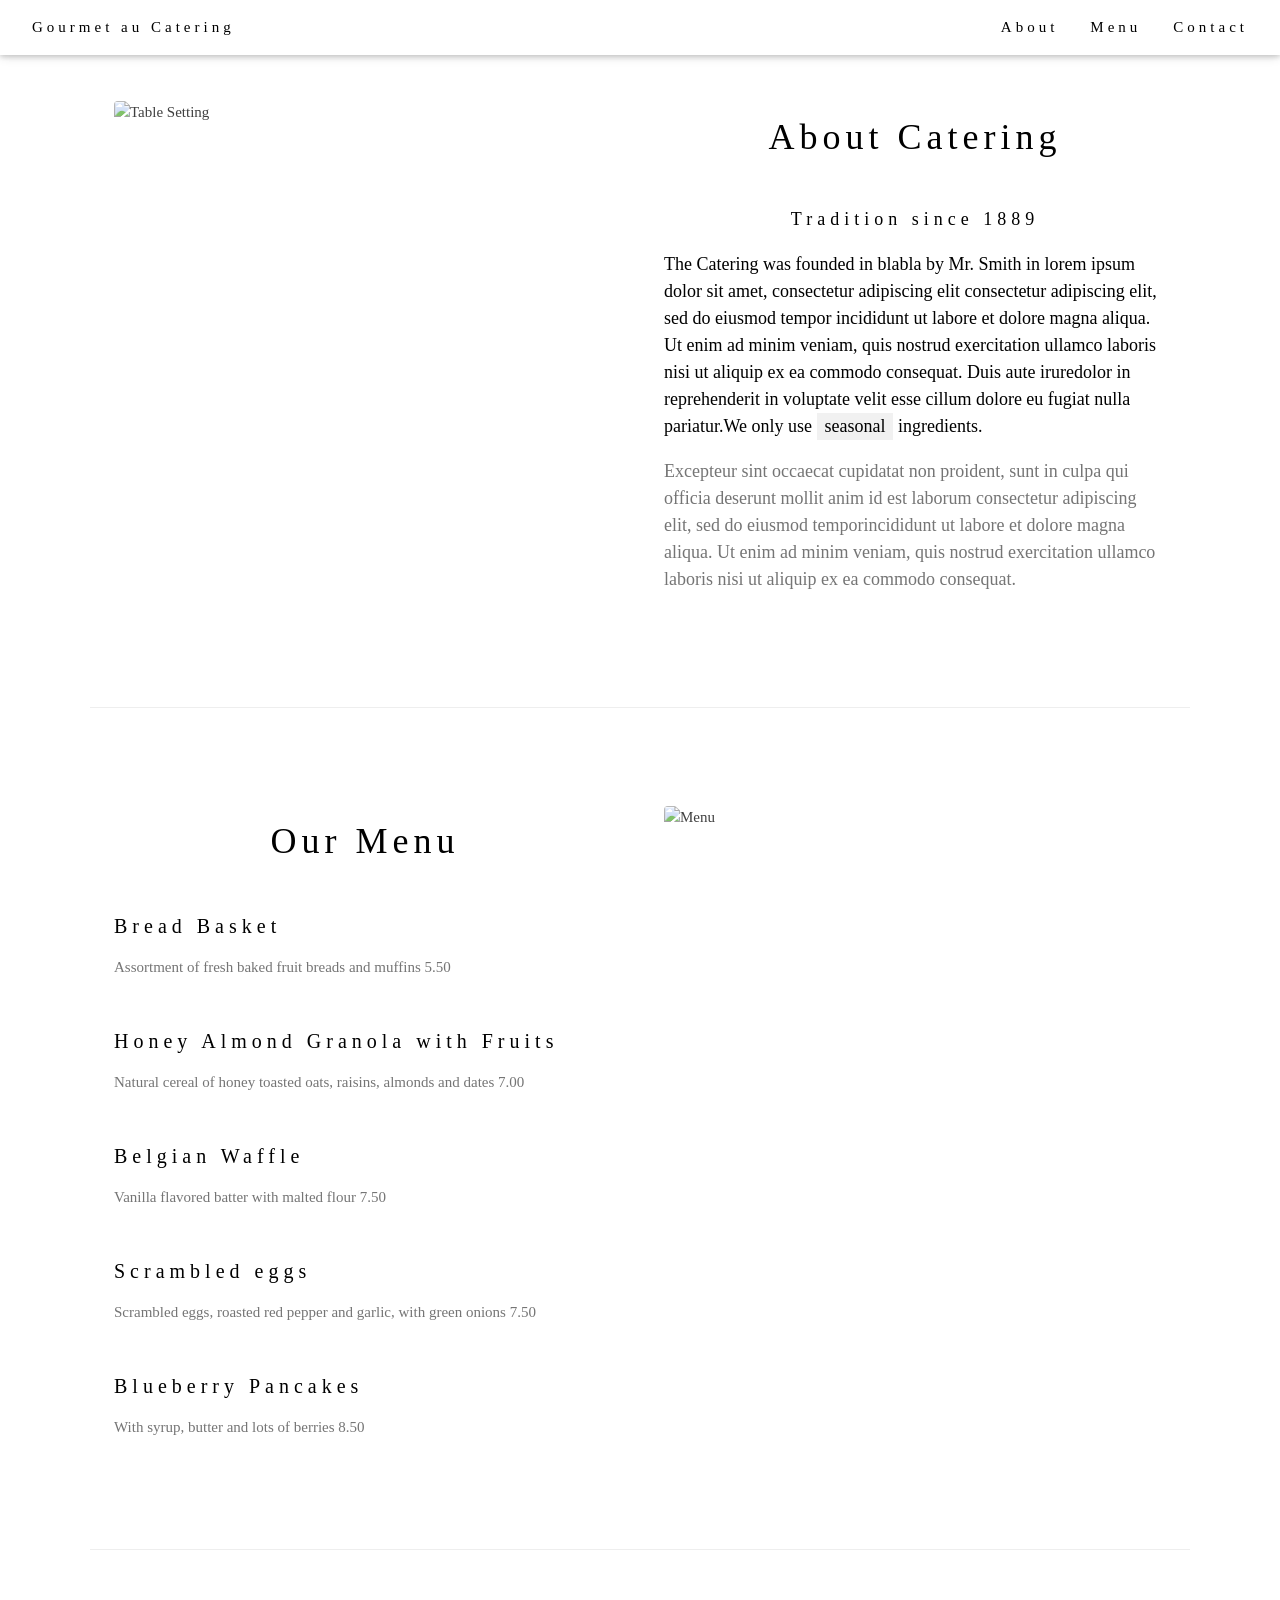
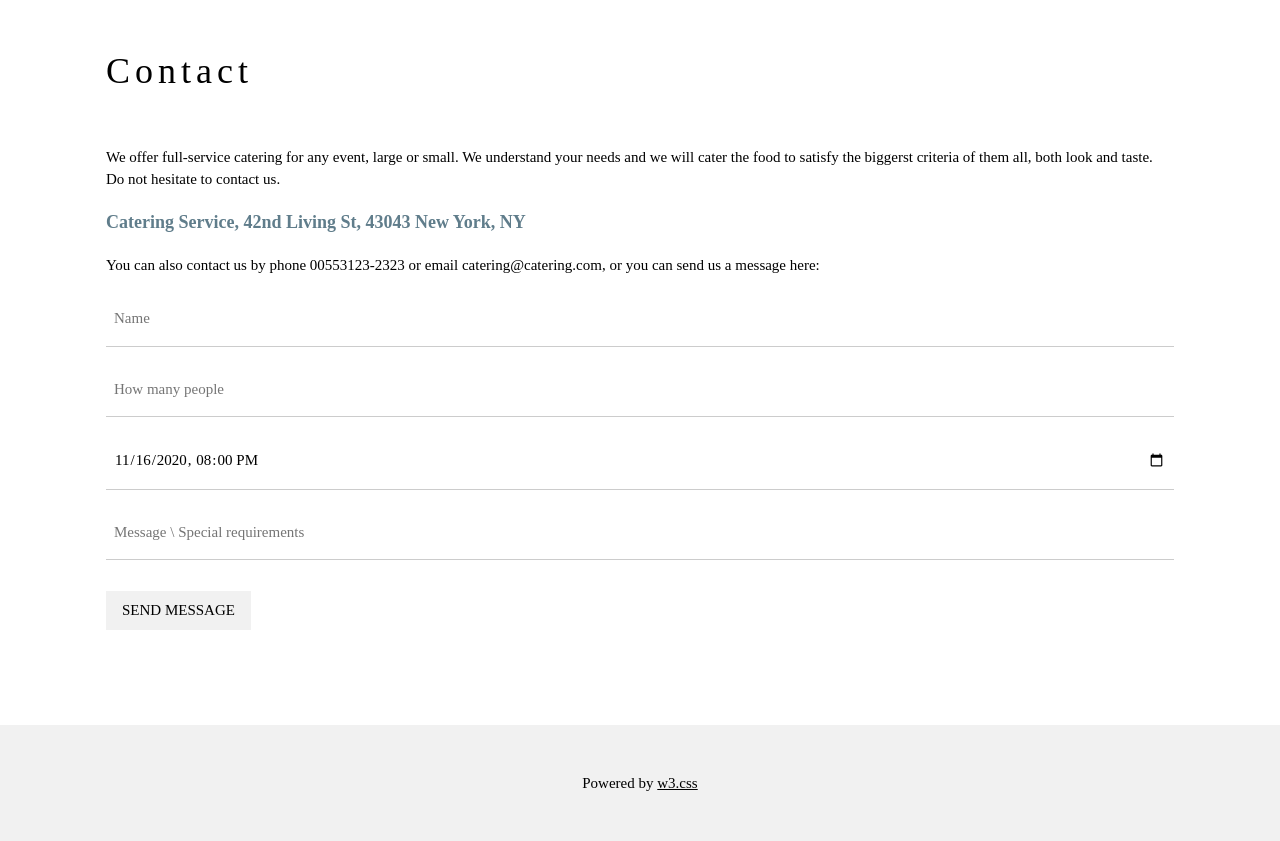
==== index.html @ a85abbee "first commit" ====
<!DOCTYPE html>
<html>
<head>
<title>W3.CSS Template</title>
<meta charset="UTF-8">
<meta name="viewport" content="width=device-width, initial-scale=1">
<link rel="stylesheet" href="https://www.w3schools.com/w3css/4/w3.css">
<style>
body {font-family: "Times New Roman", Georgia, Serif;}
h1, h2, h3, h4, h5, h6 {
  font-family: "Playfair Display";
  letter-spacing: 5px;
}
</style>
</head>
<body>

<!-- Navbar (sit on top) -->
<div class="w3-top">
  <div class="w3-bar w3-white w3-padding w3-card" style="letter-spacing:4px;">
    <a href="#home" class="w3-bar-item w3-button">Gourmet au Catering</a>
    <!-- Right-sided navbar links. Hide them on small screens -->
    <div class="w3-right w3-hide-small">
      <a href="#about" class="w3-bar-item w3-button">About</a>
      <a href="#menu" class="w3-bar-item w3-button">Menu</a>
      <a href="#contact" class="w3-bar-item w3-button">Contact</a>
    </div>
  </div>
</div>

<!-- Header -->
<header class="w3-display-container w3-content w3-wide" style="max-width:1600px;min-width:500px" id="home">
  <img class="w3-image" src="/w3images/hamburger.jpg" alt="Hamburger Catering" width="1600" height="800">
  <div class="w3-display-bottomleft w3-padding-large w3-opacity">
    <h1 class="w3-xxlarge">Le Catering</h1>
  </div>
</header>

<!-- Page content -->
<div class="w3-content" style="max-width:1100px">

  <!-- About Section -->
  <div class="w3-row w3-padding-64" id="about">
    <div class="w3-col m6 w3-padding-large w3-hide-small">
     <img src="/w3images/tablesetting2.jpg" class="w3-round w3-image w3-opacity-min" alt="Table Setting" width="600" height="750">
    </div>

    <div class="w3-col m6 w3-padding-large">
      <h1 class="w3-center">About Catering</h1><br>
      <h5 class="w3-center">Tradition since 1889</h5>
      <p class="w3-large">The Catering was founded in blabla by Mr. Smith in lorem ipsum dolor sit amet, consectetur adipiscing elit consectetur adipiscing elit, sed do eiusmod tempor incididunt ut labore et dolore magna aliqua. Ut enim ad minim veniam, quis nostrud exercitation ullamco laboris nisi ut aliquip ex ea commodo consequat. Duis aute iruredolor in reprehenderit in voluptate velit esse cillum dolore eu fugiat nulla pariatur.We only use <span class="w3-tag w3-light-grey">seasonal</span> ingredients.</p>
      <p class="w3-large w3-text-grey w3-hide-medium">Excepteur sint occaecat cupidatat non proident, sunt in culpa qui officia deserunt mollit anim id est laborum consectetur adipiscing elit, sed do eiusmod temporincididunt ut labore et dolore magna aliqua. Ut enim ad minim veniam, quis nostrud exercitation ullamco laboris nisi ut aliquip ex ea commodo consequat.</p>
    </div>
  </div>
  
  <hr>
  
  <!-- Menu Section -->
  <div class="w3-row w3-padding-64" id="menu">
    <div class="w3-col l6 w3-padding-large">
      <h1 class="w3-center">Our Menu</h1><br>
      <h4>Bread Basket</h4>
      <p class="w3-text-grey">Assortment of fresh baked fruit breads and muffins 5.50</p><br>
    
      <h4>Honey Almond Granola with Fruits</h4>
      <p class="w3-text-grey">Natural cereal of honey toasted oats, raisins, almonds and dates 7.00</p><br>
    
      <h4>Belgian Waffle</h4>
      <p class="w3-text-grey">Vanilla flavored batter with malted flour 7.50</p><br>
    
      <h4>Scrambled eggs</h4>
      <p class="w3-text-grey">Scrambled eggs, roasted red pepper and garlic, with green onions 7.50</p><br>
    
      <h4>Blueberry Pancakes</h4>
      <p class="w3-text-grey">With syrup, butter and lots of berries 8.50</p>    
    </div>
    
    <div class="w3-col l6 w3-padding-large">
      <img src="/w3images/tablesetting.jpg" class="w3-round w3-image w3-opacity-min" alt="Menu" style="width:100%">
    </div>
  </div>

  <hr>

  <!-- Contact Section -->
  <div class="w3-container w3-padding-64" id="contact">
    <h1>Contact</h1><br>
    <p>We offer full-service catering for any event, large or small. We understand your needs and we will cater the food to satisfy the biggerst criteria of them all, both look and taste. Do not hesitate to contact us.</p>
    <p class="w3-text-blue-grey w3-large"><b>Catering Service, 42nd Living St, 43043 New York, NY</b></p>
    <p>You can also contact us by phone 00553123-2323 or email catering@catering.com, or you can send us a message here:</p>
    <form action="/action_page.php" target="_blank">
      <p><input class="w3-input w3-padding-16" type="text" placeholder="Name" required name="Name"></p>
      <p><input class="w3-input w3-padding-16" type="number" placeholder="How many people" required name="People"></p>
      <p><input class="w3-input w3-padding-16" type="datetime-local" placeholder="Date and time" required name="date" value="2020-11-16T20:00"></p>
      <p><input class="w3-input w3-padding-16" type="text" placeholder="Message \ Special requirements" required name="Message"></p>
      <p><button class="w3-button w3-light-grey w3-section" type="submit">SEND MESSAGE</button></p>
    </form>
  </div>
  
<!-- End page content -->
</div>

<!-- Footer -->
<footer class="w3-center w3-light-grey w3-padding-32">
  <p>Powered by <a href="https://www.w3schools.com/w3css/default.asp" title="W3.CSS" target="_blank" class="w3-hover-text-green">w3.css</a></p>
</footer>

</body>
</html>
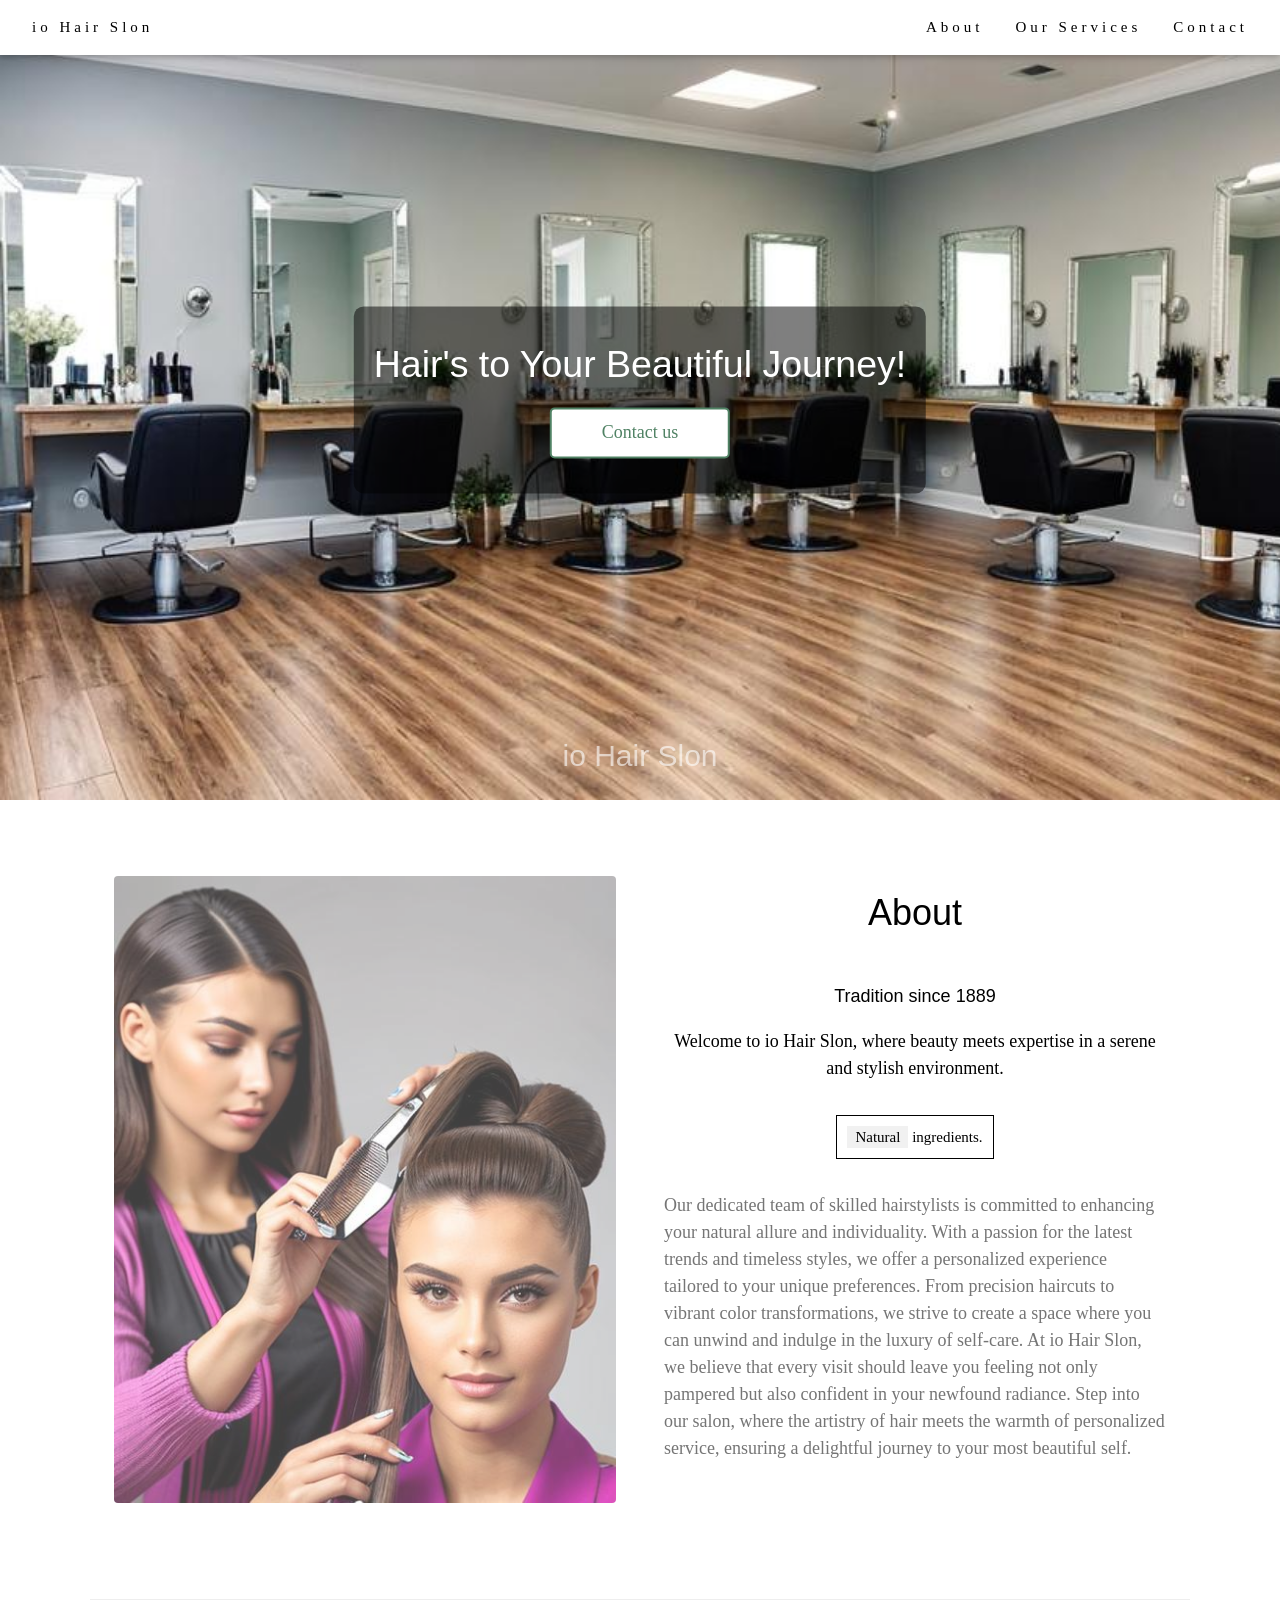
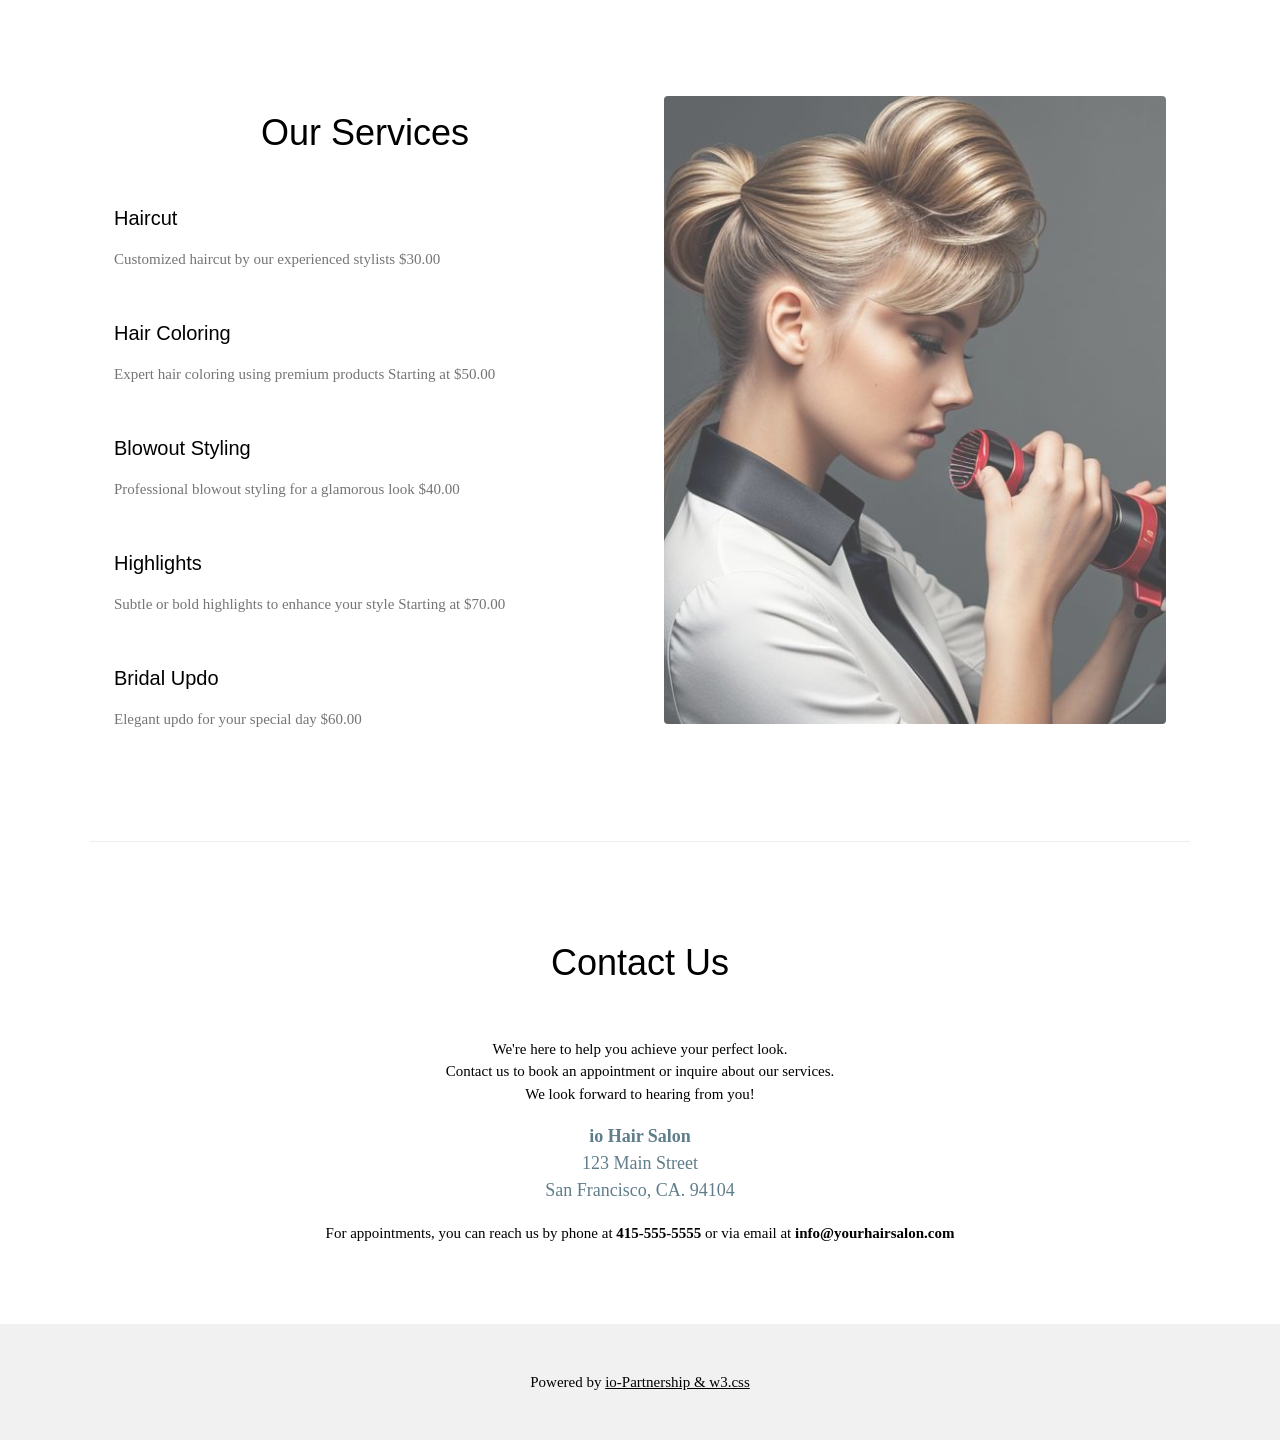
==== commit b4e3cc78: "action button and contact section" ====
--- a/index.html
+++ b/index.html
@@ -1,91 +1,212 @@
+<!-- index.html -->
 <!DOCTYPE html>
-<html>
-<head>
-<title>W3.CSS Template</title>
-<meta charset="UTF-8">
-<meta name="viewport" content="width=device-width, initial-scale=1">
-<link rel="stylesheet" href="https://www.w3schools.com/w3css/4/w3.css">
-<style>
-body {font-family: "Times New Roman", Georgia, Serif;}
-h1, h2, h3, h4, h5, h6 {
-  font-family: "Playfair Display";
-  letter-spacing: 5px;
-}
-</style>
-</head>
-<body>
-
-<!-- Navbar (sit on top) -->
-<div class="w3-top">
-  <div class="w3-bar w3-white w3-padding w3-card" style="letter-spacing:4px;">
-    <a href="#home" class="w3-bar-item w3-button">Gourmet au Catering</a>
-    <!-- Right-sided navbar links. Hide them on small screens -->
-    <div class="w3-right w3-hide-small">
-      <a href="#about" class="w3-bar-item w3-button">About</a>
-      <a href="#menu" class="w3-bar-item w3-button">Menu</a>
-      <a href="#contact" class="w3-bar-item w3-button">Contact</a>
+<html lang="en">
+  <head>
+    <meta charset="UTF-8" />
+    <meta name="viewport" content="width=device-width, initial-scale=1" />
+    <title>io Hair Slon</title>
+    <link rel="stylesheet" href="https://www.w3schools.com/w3css/4/w3.css" />
+    <link rel="stylesheet" href="index.css">
+  </head>
+  <body>
+    <!-- Navbar (sit on top) -->
+    <div class="w3-top">
+      <div
+        class="w3-bar w3-white w3-padding w3-card"
+        style="letter-spacing: 4px"
+      >
+        <a href="#home" class="w3-bar-item w3-button">io Hair Slon</a>
+        <!-- Right-sided navbar links. Hide them on small screens -->
+        <div class="w3-right w3-hide-small">
+          <a href="#about" class="w3-bar-item w3-button">About</a>
+          <a href="#Our Services" class="w3-bar-item w3-button">Our Services</a>
+          <a href="#contact" class="w3-bar-item w3-button">Contact</a>
+        </div>
+      </div>
+    </div>
+
+    <!-- Header -->
+<header class="custom-header">
+  <img src="/assets/slon-floor.jpeg" alt="Hamburger Catering" width="1400" height="800" />
+
+  <div class="w3-display-middle">
+    <div class="custom-overlay">
+      <h1 class="custom-heading">Hair's to Your Beautiful Journey!</h1>
+      <button onclick="location.href='#contact'" class="custom-button" >Contact us</button>
     </div>
   </div>
-</div>
-
-<!-- Header -->
-<header class="w3-display-container w3-content w3-wide" style="max-width:1600px;min-width:500px" id="home">
-  <img class="w3-image" src="/w3images/hamburger.jpg" alt="Hamburger Catering" width="1600" height="800">
-  <div class="w3-display-bottomleft w3-padding-large w3-opacity">
-    <h1 class="w3-xxlarge">Le Catering</h1>
+
+  <div class="w3-display-bottommiddle w3-padding-large w3-opacity">
+    <h1 class="custom-subheading">io Hair Slon</h1>
   </div>
 </header>
 
-<!-- Page content -->
-<div class="w3-content" style="max-width:1100px">
-
-  <!-- About Section -->
-  <div class="w3-row w3-padding-64" id="about">
-    <div class="w3-col m6 w3-padding-large w3-hide-small">
-     <img src="/w3images/tablesetting2.jpg" class="w3-round w3-image w3-opacity-min" alt="Table Setting" width="600" height="750">
-    </div>
-
-    <div class="w3-col m6 w3-padding-large">
-      <h1 class="w3-center">About Catering</h1><br>
-      <h5 class="w3-center">Tradition since 1889</h5>
-      <p class="w3-large">The Catering was founded in blabla by Mr. Smith in lorem ipsum dolor sit amet, consectetur adipiscing elit consectetur adipiscing elit, sed do eiusmod tempor incididunt ut labore et dolore magna aliqua. Ut enim ad minim veniam, quis nostrud exercitation ullamco laboris nisi ut aliquip ex ea commodo consequat. Duis aute iruredolor in reprehenderit in voluptate velit esse cillum dolore eu fugiat nulla pariatur.We only use <span class="w3-tag w3-light-grey">seasonal</span> ingredients.</p>
-      <p class="w3-large w3-text-grey w3-hide-medium">Excepteur sint occaecat cupidatat non proident, sunt in culpa qui officia deserunt mollit anim id est laborum consectetur adipiscing elit, sed do eiusmod temporincididunt ut labore et dolore magna aliqua. Ut enim ad minim veniam, quis nostrud exercitation ullamco laboris nisi ut aliquip ex ea commodo consequat.</p>
-    </div>
-  </div>
-  
-  <hr>
-  
-  <!-- Menu Section -->
-  <div class="w3-row w3-padding-64" id="menu">
-    <div class="w3-col l6 w3-padding-large">
-      <h1 class="w3-center">Our Menu</h1><br>
-      <h4>Bread Basket</h4>
-      <p class="w3-text-grey">Assortment of fresh baked fruit breads and muffins 5.50</p><br>
-    
-      <h4>Honey Almond Granola with Fruits</h4>
-      <p class="w3-text-grey">Natural cereal of honey toasted oats, raisins, almonds and dates 7.00</p><br>
-    
-      <h4>Belgian Waffle</h4>
-      <p class="w3-text-grey">Vanilla flavored batter with malted flour 7.50</p><br>
-    
-      <h4>Scrambled eggs</h4>
-      <p class="w3-text-grey">Scrambled eggs, roasted red pepper and garlic, with green onions 7.50</p><br>
-    
-      <h4>Blueberry Pancakes</h4>
-      <p class="w3-text-grey">With syrup, butter and lots of berries 8.50</p>    
-    </div>
-    
-    <div class="w3-col l6 w3-padding-large">
-      <img src="/w3images/tablesetting.jpg" class="w3-round w3-image w3-opacity-min" alt="Menu" style="width:100%">
-    </div>
-  </div>
-
-  <hr>
-
-  <!-- Contact Section -->
-  <div class="w3-container w3-padding-64" id="contact">
+    <!-- Page content -->
+    <div class="w3-content" style="max-width: 1100px">
+      <!-- About Section -->
+      <div class="w3-row w3-padding-64" id="about">
+        <div class="w3-col m6 w3-padding-large w3-hide-small">
+          <img
+            src="assets/models.jpeg"
+            class="w3-round w3-image w3-opacity-min"
+            alt="Table Setting"
+            width="600"
+            height="750"
+          />
+        </div>
+
+        <div class="w3-col m6 w3-padding-large">
+          <h1 class="w3-center">About</h1>
+          <br />
+          <h5 class="w3-center">Tradition since 1889</h5>
+          <p class="w3-large w3-center">
+            Welcome to io Hair Slon, where beauty meets expertise in a serene
+            and stylish environment.
+          </p>
+
+          <div style="text-align: center">
+            <p
+              style="
+                display: inline-block;
+                padding: 10px;
+                border: 1px solid #000;
+              "
+            >
+              <span class="w3-tag w3-light-grey">Natural</span> ingredients.
+            </p>
+          </div>
+
+          <p class="w3-large w3-text-grey w3-hide-medium">
+            Our dedicated team of skilled hairstylists is committed to enhancing
+            your natural allure and individuality. With a passion for the latest
+            trends and timeless styles, we offer a personalized experience
+            tailored to your unique preferences. From precision haircuts to
+            vibrant color transformations, we strive to create a space where you
+            can unwind and indulge in the luxury of self-care. At io Hair Slon,
+            we believe that every visit should leave you feeling not only
+            pampered but also confident in your newfound radiance. Step into our
+            salon, where the artistry of hair meets the warmth of personalized
+            service, ensuring a delightful journey to your most beautiful self.
+          </p>
+        </div>
+      </div>
+
+      <hr />
+
+      <!-- Menu Section -->
+      <!-- Services Section -->
+      <div class="w3-row w3-padding-64" id="Our Services">
+        <div class="w3-col l6 w3-padding-large">
+          <h1 class="w3-center">Our Services</h1>
+          <br />
+
+          <h4>Haircut</h4>
+          <p class="w3-text-grey">
+            Customized haircut by our experienced stylists $30.00
+          </p>
+          <br />
+
+          <h4>Hair Coloring</h4>
+          <p class="w3-text-grey">
+            Expert hair coloring using premium products Starting at $50.00
+          </p>
+          <br />
+
+          <h4>Blowout Styling</h4>
+          <p class="w3-text-grey">
+            Professional blowout styling for a glamorous look $40.00
+          </p>
+          <br />
+
+          <h4>Highlights</h4>
+          <p class="w3-text-grey">
+            Subtle or bold highlights to enhance your style Starting at $70.00
+          </p>
+          <br />
+
+          <h4>Bridal Updo</h4>
+          <p class="w3-text-grey">Elegant updo for your special day $60.00</p>
+        </div>
+
+        <div class="w3-col l6 w3-padding-large">
+          <img
+            src="assets/Blower.jpeg"
+            class="w3-round w3-image w3-opacity-min"
+            alt="Services"
+            style="width: 100%"
+          />
+        </div>
+      </div>
+
+      <hr />
+
+      <!-- Contact Section -->
+      <div class="w3-container w3-padding-64 w3-center" id="contact">
+        <h1>Contact Us</h1>
+        <br />
+        <p>
+          We're here to help you achieve your perfect look. <br> 
+          Contact us to book an appointment or inquire about our services.<br> 
+          We look forward to hearing from you!
+        </p>
+        <p class="w3-text-blue-grey w3-large">
+          <b>io Hair Salon </b> <br>
+            123 Main Street <br>
+            San Francisco, CA. 94104
+        </p>
+        <p>
+          For appointments, you can reach us by phone at
+          <b>415-555-5555</b> or via email at
+          <b>info@yourhairsalon.com</b> 
+          <!-- Alternatively, you can send us a message using the form below: -->
+        </p>
+        <!-- <form action="/contact_form.php" method="post">
+          <p>
+            <input
+              class="w3-input w3-padding-16"
+              type="text"
+              placeholder="Your Name"
+              required
+              name="Name"
+            />
+          </p>
+          <p>
+            <input
+              class="w3-input w3-padding-16"
+              type="tel"
+              placeholder="Your Phone Number"
+              required
+              name="PhoneNumber"
+            />
+          </p>
+          <p>
+            <input
+              class="w3-input w3-padding-16"
+              type="email"
+              placeholder="Your Email Address"
+              required
+              name="Email"
+            />
+          </p>
+          <p>
+            <textarea
+              class="w3-input w3-padding-16"
+              placeholder="Your Message \ Special Requests"
+              required
+              name="Message"
+            ></textarea>
+          </p>
+          <p>
+            <button class="w3-button w3-light-grey w3-section" type="submit">
+              SEND MESSAGE
+            </button>
+          </p>
+        </form> -->
+      </div>
+
+      <!-- <div class="w3-container w3-padding-64" id="contact">
     <h1>Contact</h1><br>
-    <p>We offer full-service catering for any event, large or small. We understand your needs and we will cater the food to satisfy the biggerst criteria of them all, both look and taste. Do not hesitate to contact us.</p>
+    <p>We offer full-service catering for any event, large or small. We understand your needs and we will cater the food to satisfy the biggest criteria of them all, both look and taste. Do not hesitate to contact us.</p>
     <p class="w3-text-blue-grey w3-large"><b>Catering Service, 42nd Living St, 43043 New York, NY</b></p>
     <p>You can also contact us by phone 00553123-2323 or email catering@catering.com, or you can send us a message here:</p>
     <form action="/action_page.php" target="_blank">
@@ -95,15 +216,19 @@
       <p><input class="w3-input w3-padding-16" type="text" placeholder="Message \ Special requirements" required name="Message"></p>
       <p><button class="w3-button w3-light-grey w3-section" type="submit">SEND MESSAGE</button></p>
     </form>
-  </div>
-  
-<!-- End page content -->
-</div>
-
-<!-- Footer -->
-<footer class="w3-center w3-light-grey w3-padding-32">
-  <p>Powered by <a href="https://www.w3schools.com/w3css/default.asp" title="W3.CSS" target="_blank" class="w3-hover-text-green">w3.css</a></p>
-</footer>
-
-</body>
+  </div> -->
+
+      <!-- End page content -->
+    </div>
+
+    <!-- Footer -->
+    <footer class="w3-center w3-light-grey w3-padding-32">
+      <p>
+        Powered by
+        <a href="" title="W3.CSS" target="_blank" class="w3-hover-text-green"
+          >io-Partnership & w3.css</a
+        >
+      </p>
+    </footer>
+  </body>
 </html>
--- a/index.css
+++ b/index.css
@@ -0,0 +1,96 @@
+/* index.css */
+
+body {
+  font-family: "Times New Roman", Georgia, Serif;
+  margin: 0;
+}
+
+.custom-header {
+  position: relative;
+}
+
+.custom-overlay {
+  background-color: rgba(0, 0, 0, 0.5);
+  padding: 20px;
+  border-radius: 10px;
+  text-align: center;
+}
+
+.custom-heading {
+  font-size: 2.5em;
+  color: white;
+}
+
+.custom-button {
+  display: block;
+  margin: 15px auto;
+  padding: 10px 50px;
+  background-color: white;
+  color: #508264;
+  border: 2px solid #508264;
+  border-radius: 5px;
+  font-size: 1.2em;
+  cursor: pointer;
+}
+
+.custom-button:hover {
+  background-color: #508264;
+  color: white;
+}
+
+.custom-subheading {
+  font-size: 2em;
+  color: white;
+}
+
+
+
+
+
+/* body {
+  font-family: "Times New Roman", Georgia, Serif;
+}
+
+h1, h2, h3, h4, h5, h6 {
+  font-family: "Playfair Display";
+  letter-spacing: 5px;
+}
+
+
+.w3-display-middle h1 {
+  font-size: 2.5em; 
+  text-align: center;
+  white-space: nowrap; 
+  overflow: hidden; 
+}
+
+@media screen and (min-width: 768px) {
+  .w3-display-middle h1 {
+    white-space: normal; 
+  }
+}
+
+.custom-heading {
+  font-size: 2.5em; 
+  color: white;
+}
+
+.custom-button {
+  display: block;
+  margin: 15px auto; 
+  width: 250px; 
+}
+
+.custom-overlay {
+  background-color: rgba(0, 0, 0, 0.748); 
+  padding: 20px;
+  border-radius: 10px;
+  display: inline-block;
+}
+
+@media screen and (min-width: 768px) {
+  .custom-button {
+    width: 300px; 
+  }
+} */
+
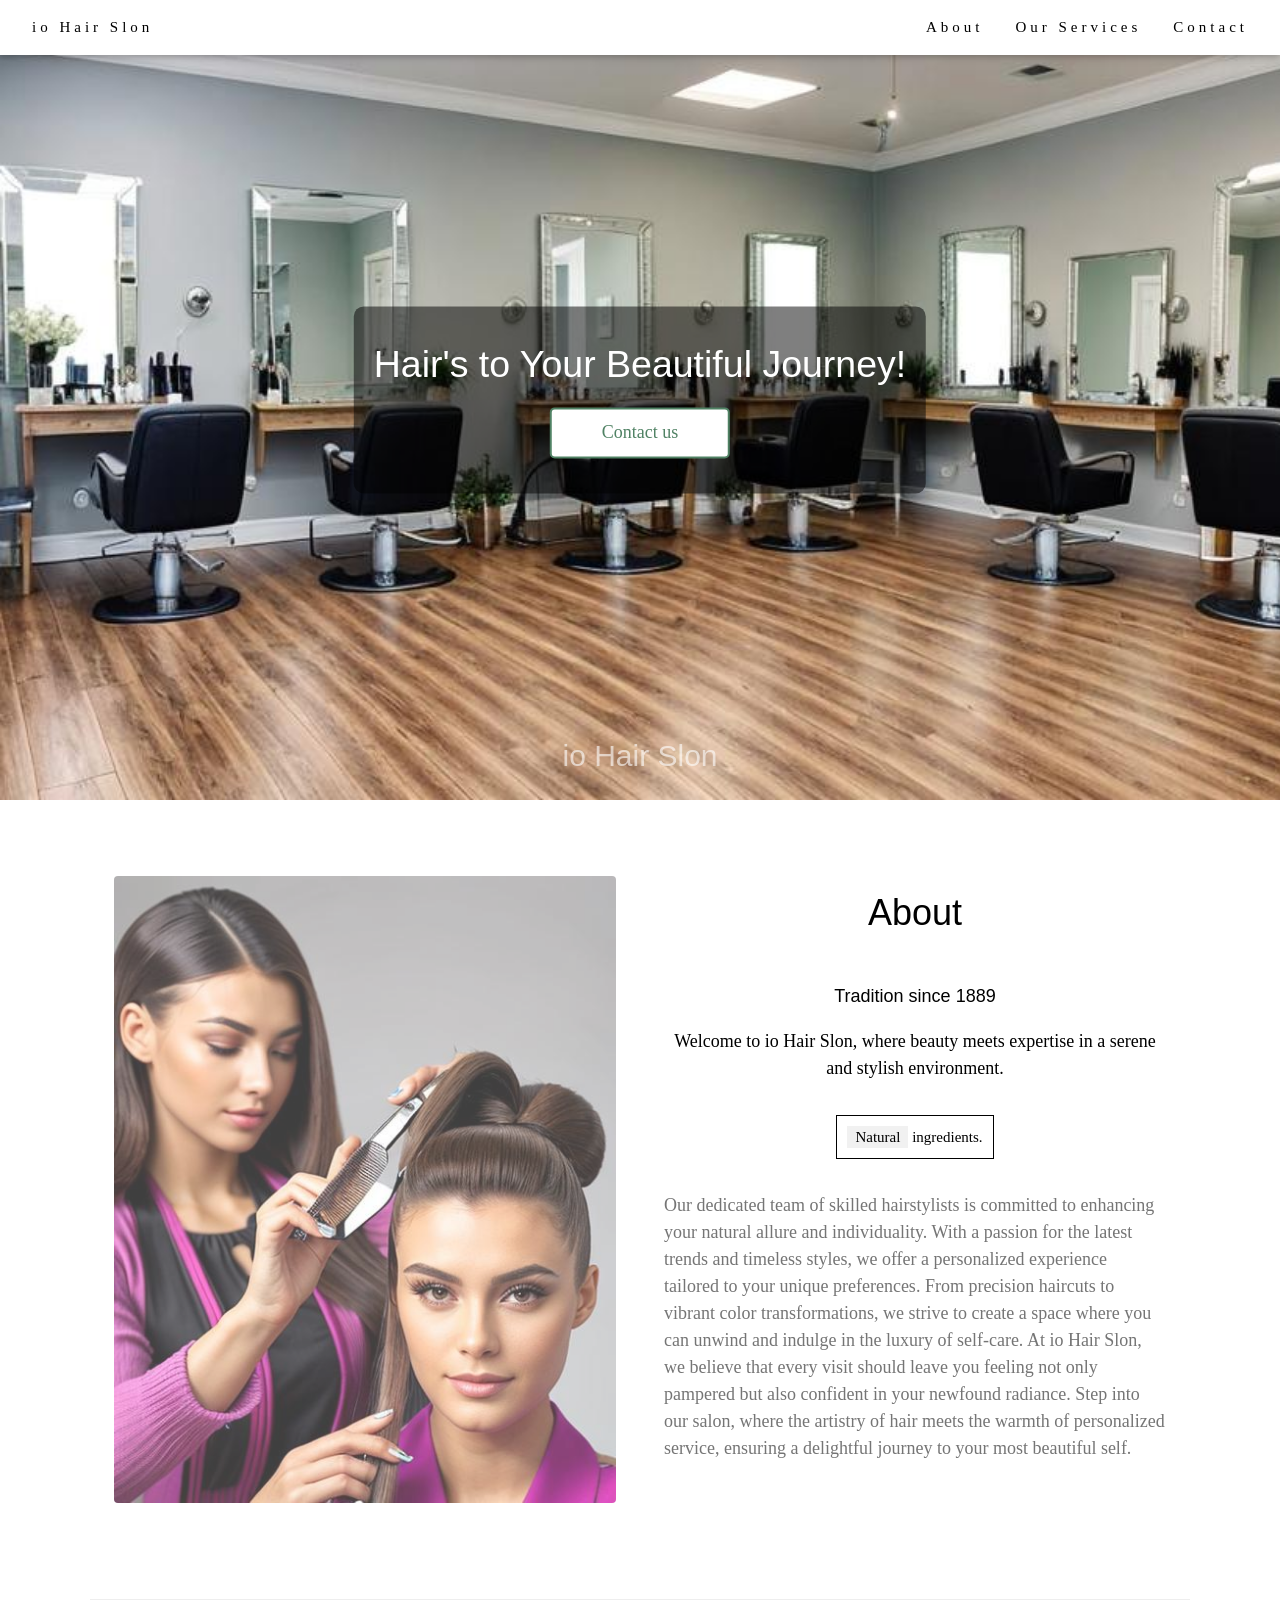
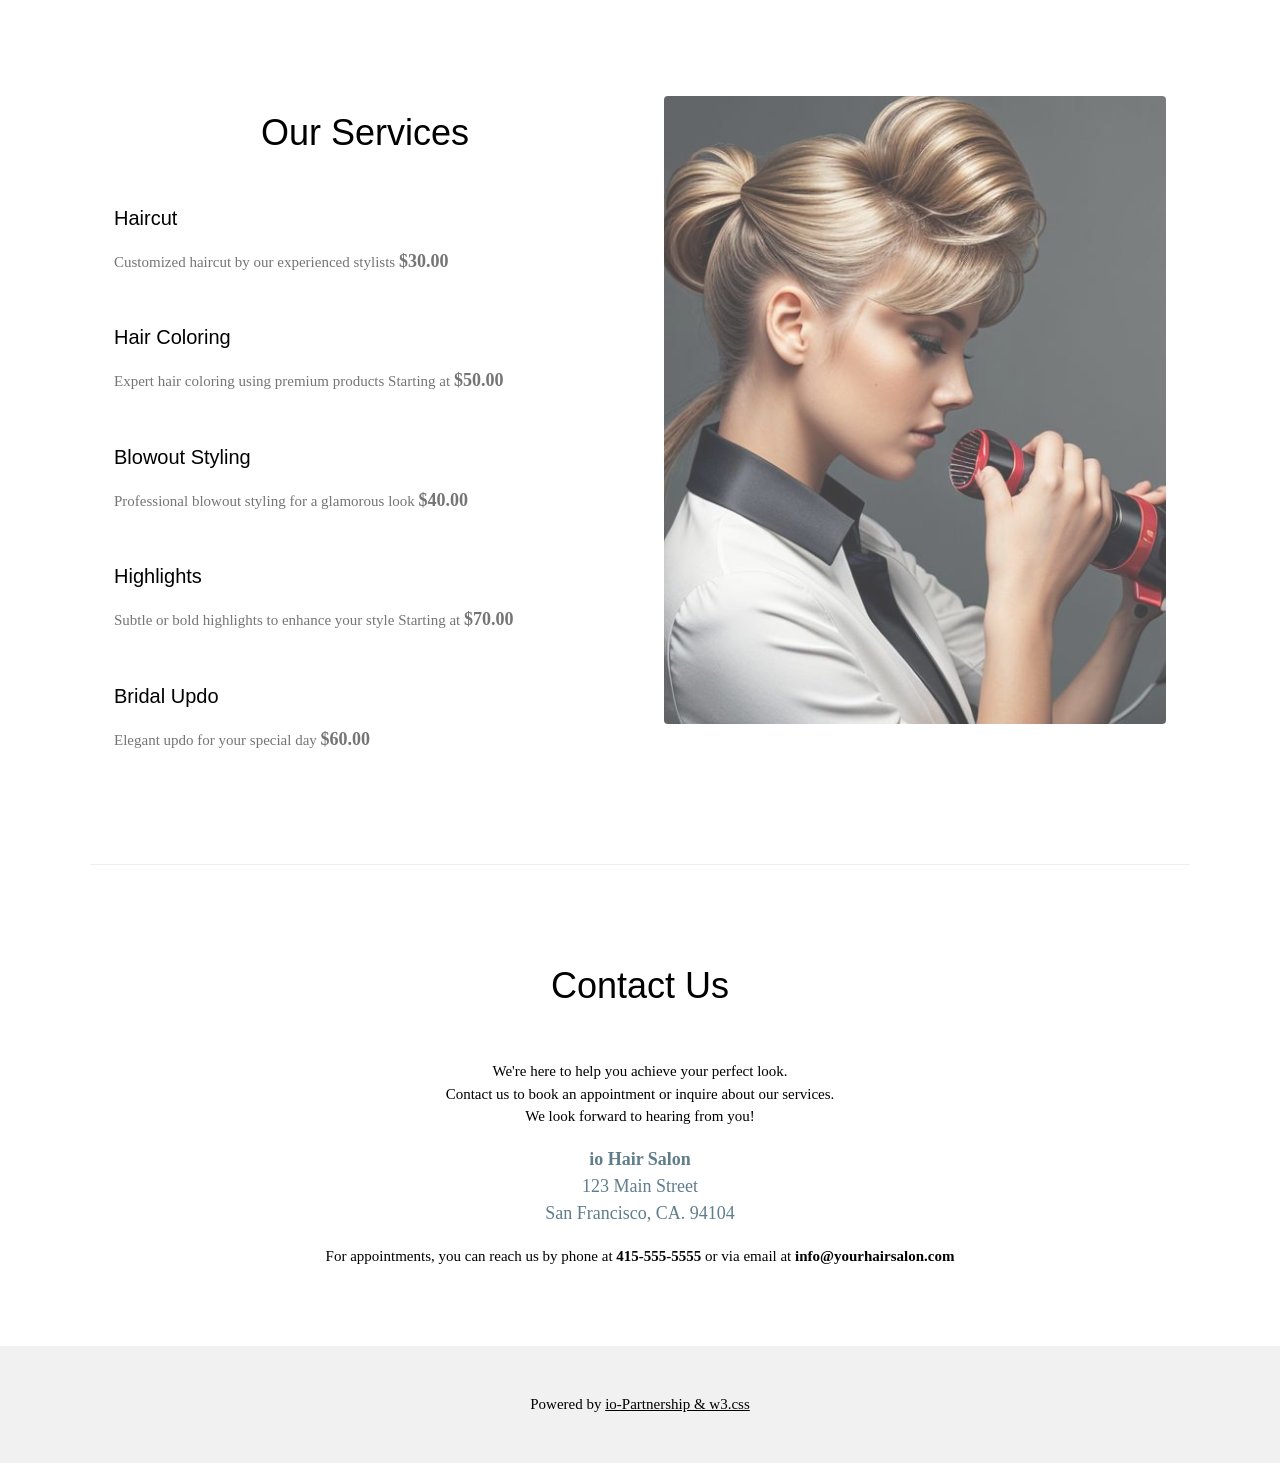
==== commit 9439304c: "center img and bold price" ====
--- a/index.html
+++ b/index.html
@@ -102,30 +102,30 @@
 
           <h4>Haircut</h4>
           <p class="w3-text-grey">
-            Customized haircut by our experienced stylists $30.00
+            Customized haircut by our experienced stylists <b class="price">$30.00</b>
           </p>
           <br />
 
           <h4>Hair Coloring</h4>
           <p class="w3-text-grey">
-            Expert hair coloring using premium products Starting at $50.00
+            Expert hair coloring using premium products Starting at <b class="price">$50.00</b>
           </p>
           <br />
 
           <h4>Blowout Styling</h4>
           <p class="w3-text-grey">
-            Professional blowout styling for a glamorous look $40.00
+            Professional blowout styling for a glamorous look <b class="price">$40.00</b>
           </p>
           <br />
 
           <h4>Highlights</h4>
           <p class="w3-text-grey">
-            Subtle or bold highlights to enhance your style Starting at $70.00
+            Subtle or bold highlights to enhance your style Starting at <b class="price">$70.00</b>
           </p>
           <br />
 
           <h4>Bridal Updo</h4>
-          <p class="w3-text-grey">Elegant updo for your special day $60.00</p>
+          <p class="w3-text-grey">Elegant updo for your special day <b class="price">$60.00</b></p>
         </div>
 
         <div class="w3-col l6 w3-padding-large">
--- a/index.css
+++ b/index.css
@@ -7,6 +7,12 @@
 
 .custom-header {
   position: relative;
+  text-align: center; /* Center the content within the header */
+}
+
+.custom-header img {
+  display: block;
+  margin: 0 auto; /* Center the image horizontally */
 }
 
 .custom-overlay {
@@ -43,7 +49,9 @@
   color: white;
 }
 
-
+.price {
+  font-size: 1.2em; 
+}
 
 
 
